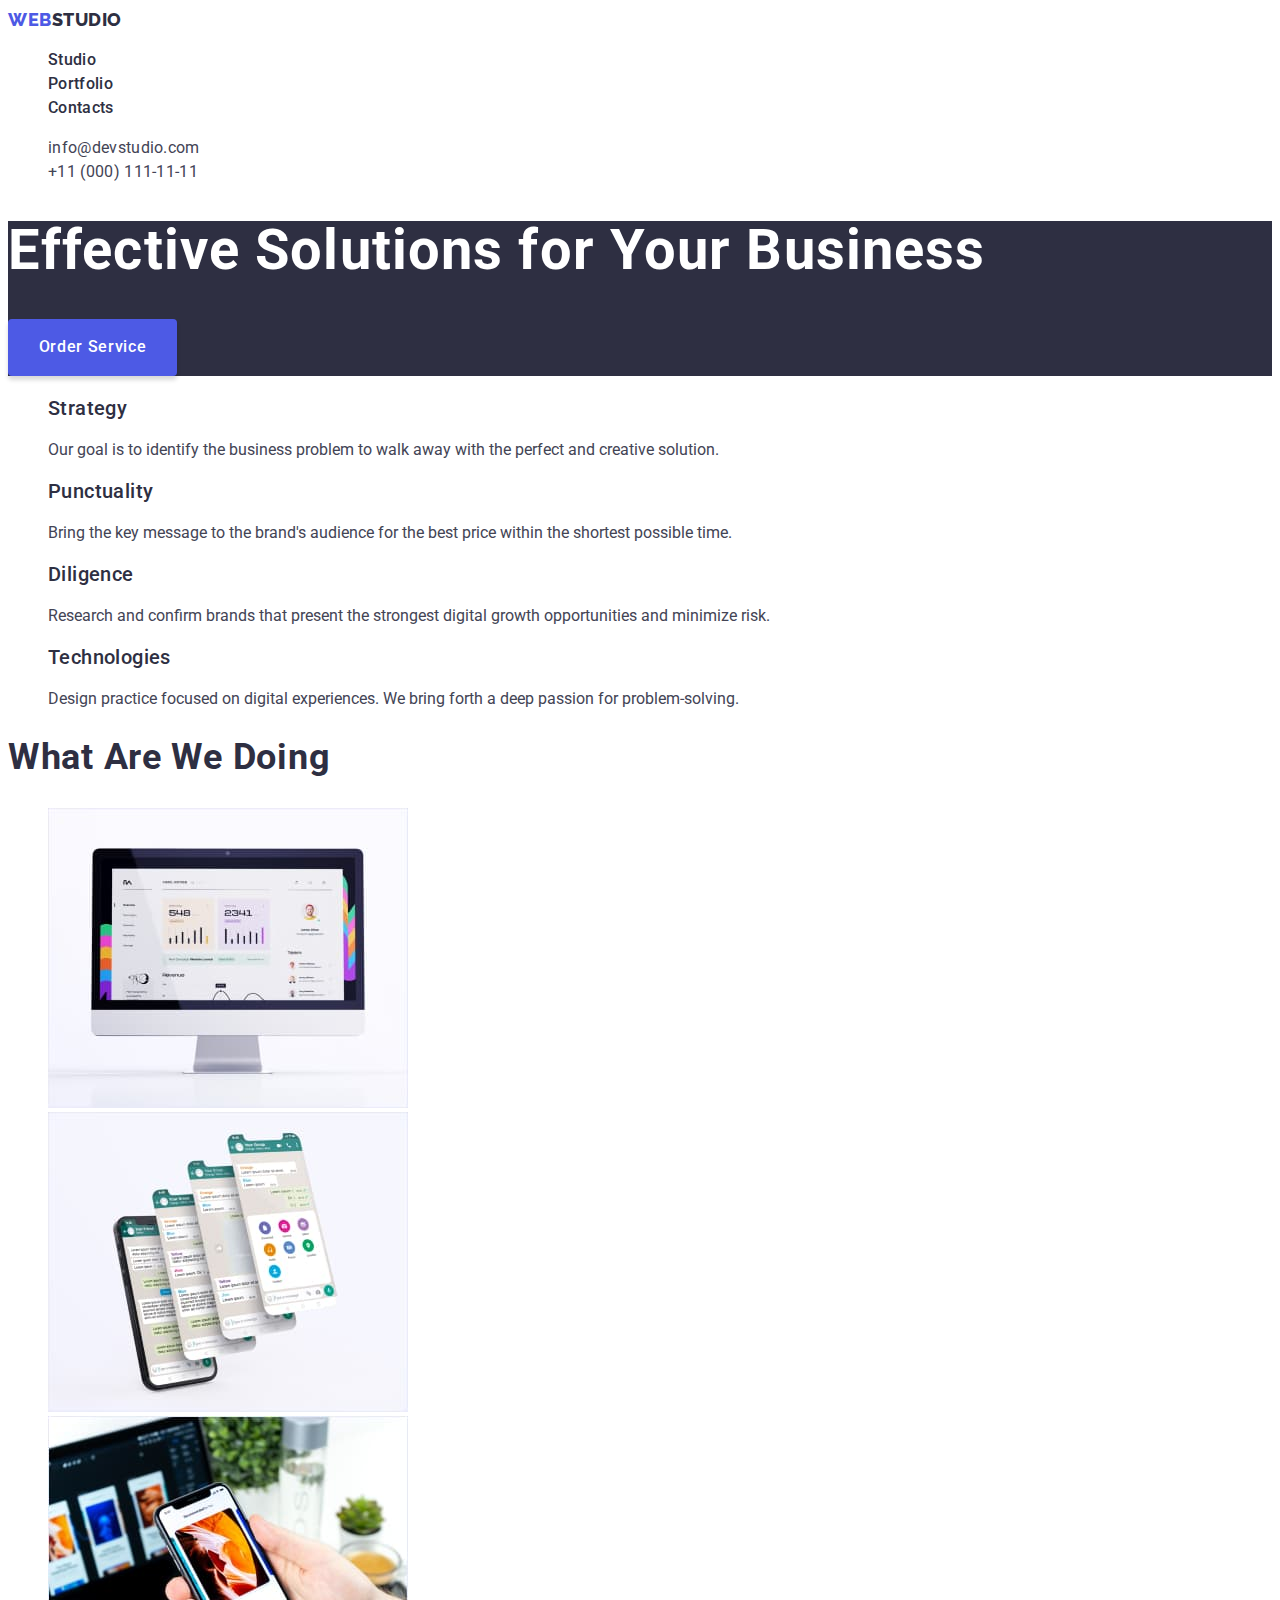
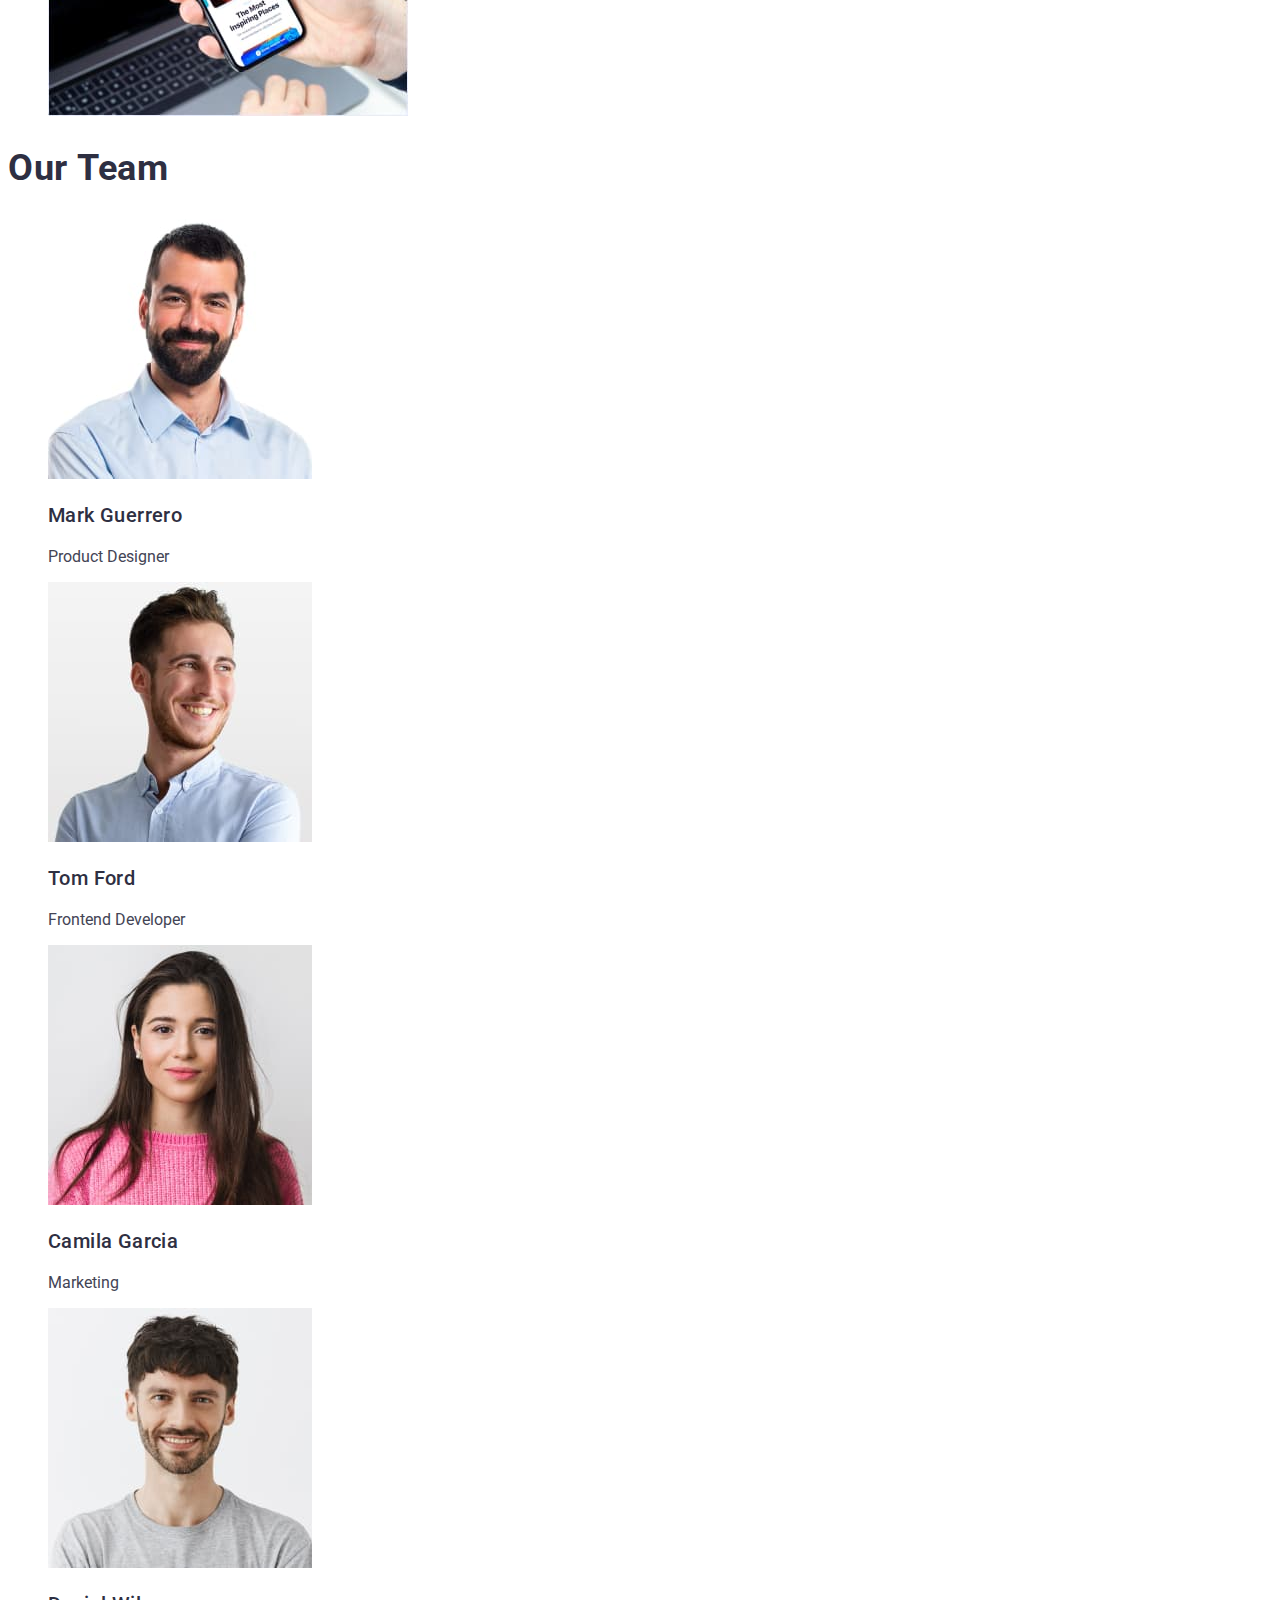
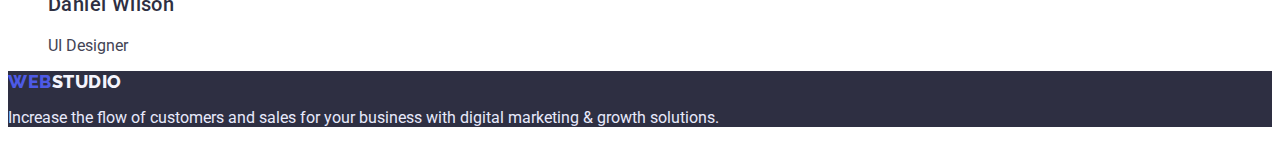
==== index.html @ b86ee1b8 "add files via upload" ====
<!DOCTYPE html>
<html lang="en">
  <head>
    <meta charset="UTF-8" />
    <meta http-equiv="X-UA-Compatible" content="IE=edge" />
    <meta name="viewport" content="width=device-width, initial-scale=1.0" />
    <title>Студія</title>
    <link rel="preconnect" href="https://fonts.googleapis.com" />
    <link rel="preconnect" href="https://fonts.gstatic.com" crossorigin />
    <link
      href="https://fonts.googleapis.com/css2?family=Raleway:wght@700;800&family=Roboto:wght@400;500;700;900&display=swap"
      rel="stylesheet"
    />
    <link rel="stylesheet" href="./css/styles.css" />
  </head>
  <body>
    <header class="header">
      <nav class="header-nav">
        <a href="./index.html" class="header-logo logo link">
          <span class="accent">Web</span>Studio</a
        >
        <ul class="header-list list">
          <li class="header-item">
            <a href="./index.html" class="header-link link">Studio</a>
          </li>
          <li class="header-item">
            <a href="./portfolio.html" class="header-link link">Portfolio</a>
          </li>
          <li class="header-item">
            <a href="" class="header-link link">Contacts</a>
          </li>
        </ul>
      </nav>
      <address class="address">
        <ul class="address-contact list">
          <li class="address-item">
            <a href="mailto:info@devstudio.com" class="address-link link"
              >info@devstudio.com</a
            >
          </li>
          <li class="address-item">
            <a href="tel:+110001111111" class="address-link link"
              >+11 (000) 111-11-11</a
            >
          </li>
        </ul>
      </address>
    </header>
    <main>
      <!-- ----- HERO --- -->
      <section class="hero">
        <h1 class="hero-header">Effective Solutions for Your Business</h1>
        <button type="button" class="mdl-button button">Order Service</button>
      </section>
      <!-------OUR VALUES --- -->
      <section class="values">
        <h2 visually-hidden hidden>Our values</h2>
        <ul class="values-list list">
          <li class="value-items">
            <h3 class="value-item item">Strategy</h3>
            <p class="values-descr subtitle">
              Our goal is to identify the business problem to walk away with the
              perfect and creative solution.
            </p>
          </li>
          <li class="values-items">
            <h3 class="value-item item">Punctuality</h3>
            <p class="values-descr subtitle">
              Bring the key message to the brand's audience for the best price
              within the shortest possible time.
            </p>
          </li>
          <li class="values-items">
            <h3 class="value-item item">Diligence</h3>
            <p class="values-descr subtitle">
              Research and confirm brands that present the strongest digital
              growth opportunities and minimize risk.
            </p>
          </li>
          <li class="values-items">
            <h3 class="value-item item">Technologies</h3>
            <p class="values-descr subtitle">
              Design practice focused on digital experiences. We bring forth a
              deep passion for problem-solving.
            </p>
          </li>
        </ul>
      </section>
      <!-- ----OCCUPATION  --- -->
      <section class="occupation">
        <h2 class="occupation-header">What are we doing</h2>
        <ul class="occupation-list list">
          <li class="occupation-item">
            <img
              src="./images/galery-1.jpg"
              alt="computer"
              width="360"
              height="300"
            />
          </li>
          <li class="occupation-item">
            <img
              src="./images/galery-2.jpg"
              alt="phone app"
              width="360"
              height="300"
            />
          </li>
          <li class="occupation-item">
            <img
              src="./images/galery-3.jpg"
              alt="phone and computer"
              width="360"
              height="300"
            />
          </li>
        </ul>
      </section>
      <!-- -----OUR TEAM ----->
      <section class="team">
        <h2 class="team-header">Our Team</h2>
        <ul class="team-list list">
          <li class="team-member">
            <img
              src="./images/team-member-1.jpg"
              alt="A team member Mark Guerrero is smiling"
              width="264"
              height="260"
            />
            <h3 class="team-member-header item">Mark Guerrero</h3>
            <p class="team-member-occupation subtitle">Product Designer</p>
          </li>
          <li class="team-member">
            <img
              src="./images/team-member-2.jpg"
              alt="A team member Tom Ford is smiling"
              width="264"
              height="260"
            />
            <h3 class="team-member-header item">Tom Ford</h3>
            <p class="team-member-occupation subtitle">Frontend Developer</p>
          </li>
          <li class="team-member">
            <img
              src="./images/team-member-3.jpg"
              alt="A team member Camila Garcia is smiling"
              width="264"
              height="260"
            />
            <h3 class="team-member-header item">Camila Garcia</h3>
            <p class="team-member-occupation subtitle">Marketing</p>
          </li>
          <li class="team-member">
            <img
              src="./images/team-member-4.jpg"
              alt="A team member Daniel Wilson is smiling"
              width="264"
              height="260"
            />
            <h3 class="team-member-header item">Daniel Wilson</h3>
            <p class="team-member-occupation subtitle">UI Designer</p>
          </li>
        </ul>
      </section>
    </main>
    <!------FOOTER ------>
    <footer class="footer">
      <a href="./index.html" class="footer-logo logo link"
        ><span class="accent">Web</span>Studio</a
      >
      <p class="footer-descr subtitle">
        Increase the flow of customers and sales for your business with digital
        marketing & growth solutions.
      </p>
    </footer>
  </body>
</html>
---- css/styles.css ----
:root {
    --primary-text-color: #4D5AE5;
    --secondary-text-color: #2E2F42;
    --tertiary-text-color: #434455;
    --button-bgd-color: #F4F4FD;
    --active-bgd-color: #404BBF;
    --button-border-color: #E7E9FC;
}

body {
    font-family: 'Roboto', sans-serif;
    color: var(--secondary-text-color);
    background-color: #fff;
}

.subtitle {
    font-weight: 400;
    font-size: 16px;
    line-height: 1.5
    letter-spacing: 0.02em;
}

.item {
    font-weight: 500;
    font-size: 20px;
    line-height: 1.2;
    letter-spacing: 0.02em;
    color: var(--secondary-text-color);
}

.button {
    font-family: inherit;
    font-weight: 500;
    font-size: 16px;
    line-height: 1.5;
    letter-spacing: 0.04em;
    border-radius: 4px;
    cursor: pointer;
    border: 1px solid var(--button-border-color);
}

.logo {
    font-family: 'Raleway', sans-serif;
    font-weight: 800;
    font-size: 18px;
    letter-spacing: 0.03em;
    text-transform: uppercase;
}

.visually-hidden {
    position: absolute;
    width: 1px;
    height: 1px;
    margin: -1px;
    border: 0;
    padding: 0;
    white-space: nowrap;
    clip-path: inset(100%);
    clip: rect(0 0 0 0);
    overflow: hidden;
}
/* ======= HEADER ============ */
.header {
}
.header-nav {
}

.header-logo {
    line-height: 1.33;
    color: var(--secondary-text-color);
}

.accent {
    color: var(--primary-text-color);
}

.link {
    text-decoration: none;
}

.header-nav-list {
}

.list {
    list-style: none;
}

.header-item {
}

.header-link {
    font-weight: 500;
    font-size: 16px;
    line-height: 1.5;
    letter-spacing: 0.02em;
    text-transform: capitalize;
    color: var(--secondary-text-color);
    cursor: pointer;
}

.header-link:hover,
.header-link:focus {
    color: var(--primary-text-color);  
}
.address {
}
.address-contact {
}
.address-item {
}

.address-link {
    font-style: normal;
    font-weight: 400;
    font-size: 16px;
    line-height: 1.5;
    letter-spacing: 0.02em;
    color: var(--tertiary-text-color);
}

.address-link:hover,
.address-link:focus {
    color: var(--primary-text-color);
}

/* ========= HERO ========*/
.hero {
    background-color: var(--secondary-text-color);
}

.hero-header {
    font-weight: 700;
    font-size: 56px;
    line-height: 1.07;
    letter-spacing: 0.02em;
    color: #fff;
}

.mdl-button {
    color: #fff;
    background-color: var(--primary-text-color);
    box-shadow: 0px 4px 4px rgba(0, 0, 0, 0.15);
    border: 1px  var(--button-border-color);
    width: 169px;
    height: 57px;
    left: 636px;
    top: 427px; 
}

.mdl-button:hover,
.mdl-button:focus {
    color: var(--primary-text-color);
    background-color: var(--button-bgd-color);
}

/* ======== VALUES ========== */
.values {
}
.values-list {  
}
.value-items {
}
.value-item {
}

.values-descr {  
    color: var(--tertiary-text-color);
}

/* =======OCCUPATION ====== */
.occupation {
}

.occupation-header,
.team-header {
    font-size: 36px;
    line-height: 1.11;
    letter-spacing: 0.02em;
    text-transform: capitalize;
    color: var(--secondary-text-color);
}

.occupation-list {
}

.occupation-item {
    cursor: pointer;
}

/* =========== OUR TEAM =========== */
.team {
}

.team-list {
}

.team-member {
    cursor: pointer;
}
.team-member-header {
}

.team-member-occupation {
    color: #434455;
}

/* -------- FILTERS -------- */

.portfolio {
}
.filter {
}
.filter-item {
}

.filter-button {
    color: var(--primary-text-color);
    background: var(--button-bgd-color);
    background-color: var(--button-bgd-color);
    box-shadow: 0px 4px 4px rgba(0, 0, 0, 0.25);
}

.filter-button:hover,
.filter-button:focus {
    color: #fff;
    background-color: var(--active-bgd-color);
}

.project-items {
}
.project-item {
}

.project-title {
}

.project-subtitle {
    color: var(--tertiary-text-color);
}
    /* ------FOOTER ------*/
.footer {
    background-color: var(--secondary-text-color);
}
.footer-logo {
    line-height: 1.17;
    color: var(--button-bgd-color);
}
.footer-descr {
    color: var(--button-border-color);
}
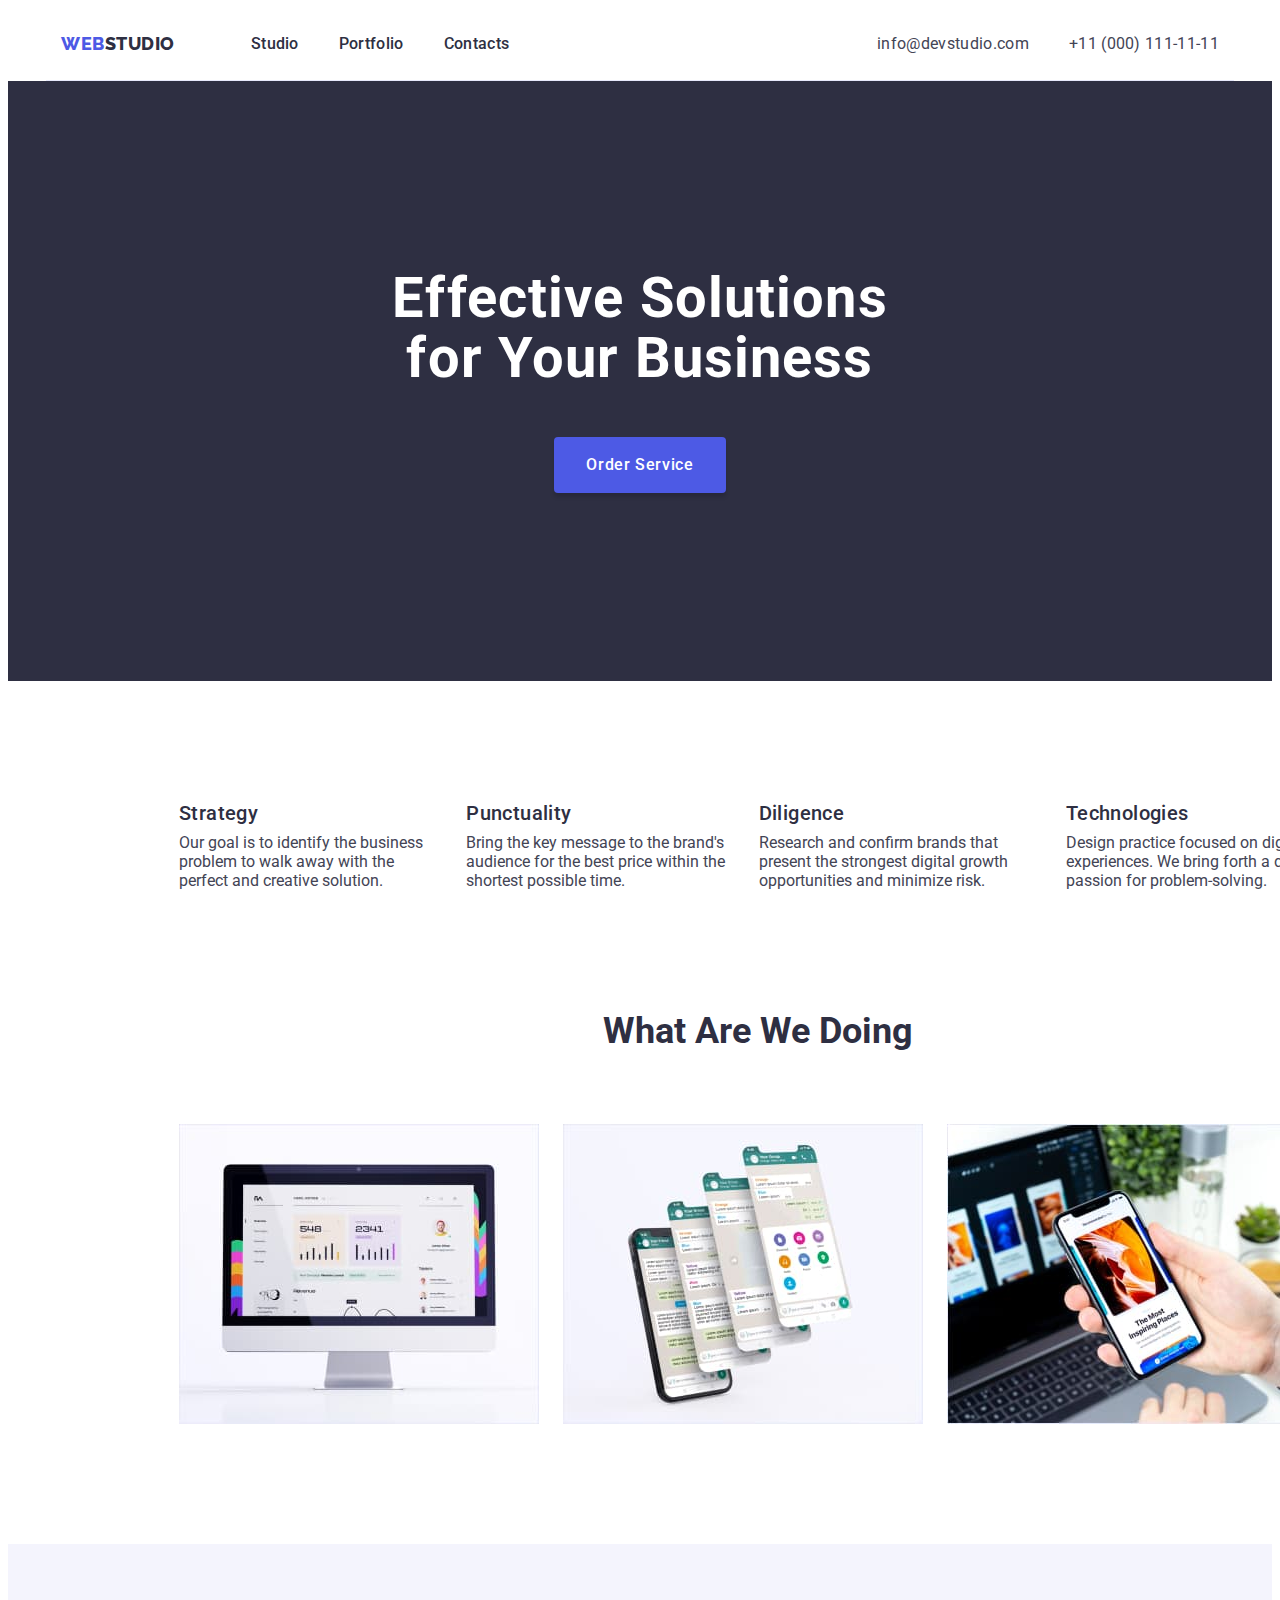
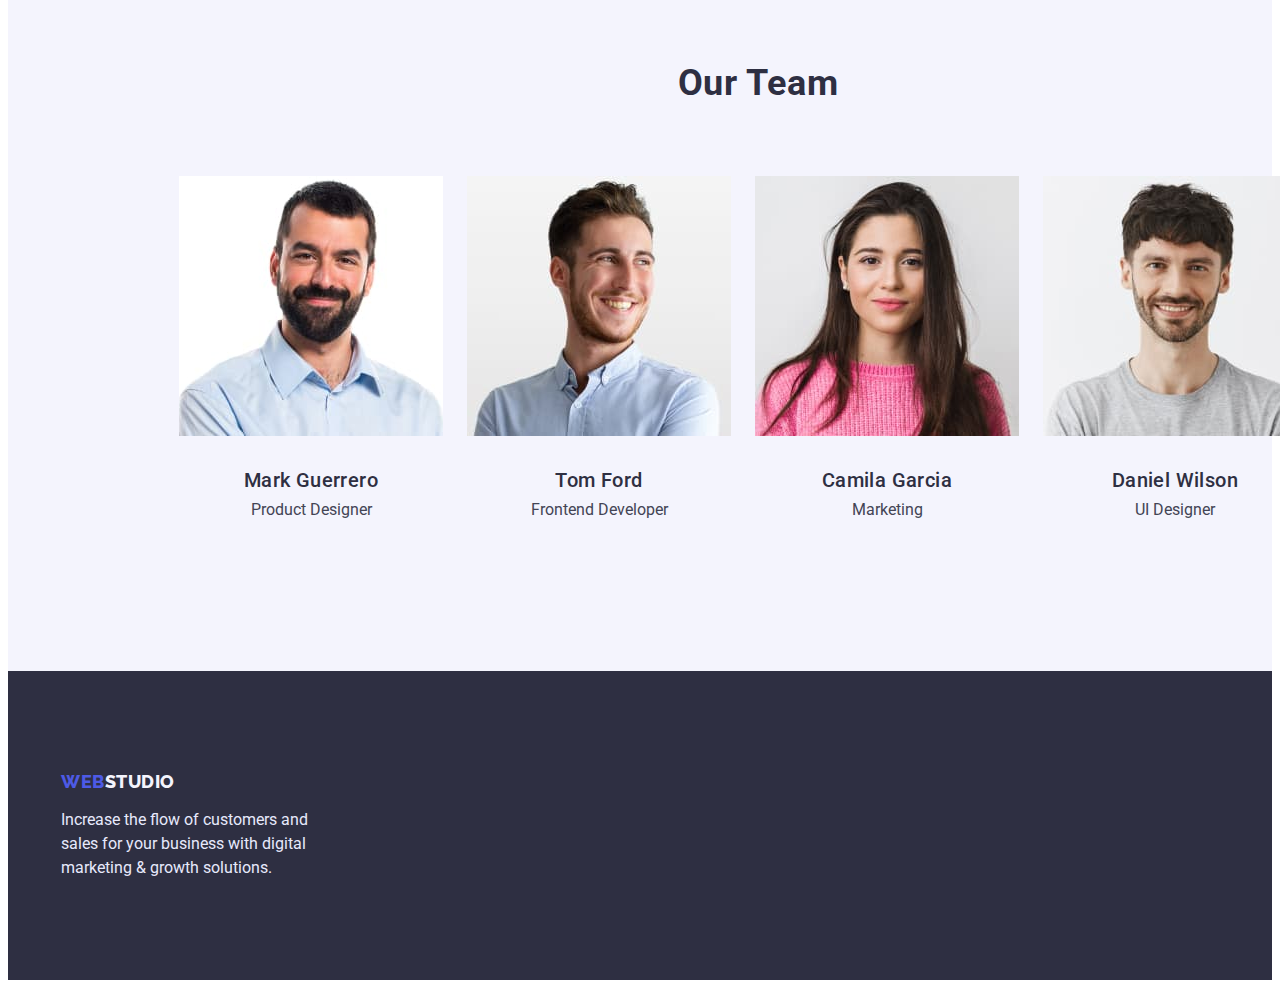
==== commit 09e90290: "Primary version of hw 3" ====
--- a/index.html
+++ b/index.html
@@ -11,167 +11,197 @@
       href="https://fonts.googleapis.com/css2?family=Raleway:wght@700;800&family=Roboto:wght@400;500;700;900&display=swap"
       rel="stylesheet"
     />
+    <link
+      rel="stylesheet"
+      href="https://cdnjs.cloudflare.com/ajax/libs/modern-normalize/1.1.0/modern-normalize.min.css"
+      integrity="sha512-wpPYUAdjBVSE4KJnH1VR1HeZfpl1ub8YT/NKx4PuQ5NmX2tKuGu6U/JRp5y+Y8XG2tV+wKQpNHVUX03MfMFn9Q=="
+      crossorigin="anonymous"
+      referrerpolicy="no-referrer"
+    />
     <link rel="stylesheet" href="./css/styles.css" />
   </head>
   <body>
+    <!-- ----- HEADER --- -->
     <header class="header">
-      <nav class="header-nav">
-        <a href="./index.html" class="header-logo logo link">
-          <span class="accent">Web</span>Studio</a
-        >
-        <ul class="header-list list">
-          <li class="header-item">
-            <a href="./index.html" class="header-link link">Studio</a>
-          </li>
-          <li class="header-item">
-            <a href="./portfolio.html" class="header-link link">Portfolio</a>
-          </li>
-          <li class="header-item">
-            <a href="" class="header-link link">Contacts</a>
-          </li>
-        </ul>
-      </nav>
-      <address class="address">
-        <ul class="address-contact list">
-          <li class="address-item">
-            <a href="mailto:info@devstudio.com" class="address-link link"
-              >info@devstudio.com</a
-            >
-          </li>
-          <li class="address-item">
-            <a href="tel:+110001111111" class="address-link link"
-              >+11 (000) 111-11-11</a
-            >
-          </li>
-        </ul>
-      </address>
+      <div class="container header-container section">
+        <nav class="header-nav">
+          <a href="./index.html" class="header-logo logo link">
+            <span class="accent">Web</span>Studio</a
+          >
+          <ul class="header-list list">
+            <li class="header-item">
+              <a href="./index.html" class="header-link link">Studio</a>
+            </li>
+            <li class="header-item">
+              <a href="./portfolio.html" class="header-link link">Portfolio</a>
+            </li>
+            <li class="header-item">
+              <a href="" class="header-link link">Contacts</a>
+            </li>
+          </ul>
+        </nav>
+        <address class="address">
+          <ul class="address-contact list">
+            <li class="address-item">
+              <a href="mailto:info@devstudio.com" class="address-link link"
+                >info@devstudio.com</a
+              >
+            </li>
+            <li class="address-item">
+              <a href="tel:+110001111111" class="address-link link"
+                >+11 (000) 111-11-11</a
+              >
+            </li>
+          </ul>
+        </address>
+      </div>
     </header>
     <main>
       <!-- ----- HERO --- -->
       <section class="hero">
-        <h1 class="hero-header">Effective Solutions for Your Business</h1>
-        <button type="button" class="mdl-button button">Order Service</button>
+        <div class="hero-container section">
+          <h1 class="hero-header">Effective Solutions for Your Business</h1>
+          <button type="button" class="mdl-button button">Order Service</button>
+        </div>
       </section>
       <!-------OUR VALUES --- -->
       <section class="values">
-        <h2 visually-hidden hidden>Our values</h2>
-        <ul class="values-list list">
-          <li class="value-items">
-            <h3 class="value-item item">Strategy</h3>
-            <p class="values-descr subtitle">
-              Our goal is to identify the business problem to walk away with the
-              perfect and creative solution.
-            </p>
-          </li>
-          <li class="values-items">
-            <h3 class="value-item item">Punctuality</h3>
-            <p class="values-descr subtitle">
-              Bring the key message to the brand's audience for the best price
-              within the shortest possible time.
-            </p>
-          </li>
-          <li class="values-items">
-            <h3 class="value-item item">Diligence</h3>
-            <p class="values-descr subtitle">
-              Research and confirm brands that present the strongest digital
-              growth opportunities and minimize risk.
-            </p>
-          </li>
-          <li class="values-items">
-            <h3 class="value-item item">Technologies</h3>
-            <p class="values-descr subtitle">
-              Design practice focused on digital experiences. We bring forth a
-              deep passion for problem-solving.
-            </p>
-          </li>
-        </ul>
+        <div class="container section">
+          <h2 visually-hidden hidden>Our values</h2>
+          <ul class="values-list list">
+            <li class="value-items">
+              <h3 class="value-item item">Strategy</h3>
+              <p class="values-descr subtitle">
+                Our goal is to identify the business problem to walk away with
+                the perfect and creative solution.
+              </p>
+            </li>
+            <li class="values-items">
+              <h3 class="value-item item">Punctuality</h3>
+              <p class="values-descr subtitle">
+                Bring the key message to the brand's audience for the best price
+                within the shortest possible time.
+              </p>
+            </li>
+            <li class="values-items">
+              <h3 class="value-item item">Diligence</h3>
+              <p class="values-descr subtitle">
+                Research and confirm brands that present the strongest digital
+                growth opportunities and minimize risk.
+              </p>
+            </li>
+            <li class="values-items">
+              <h3 class="value-item item">Technologies</h3>
+              <p class="values-descr subtitle">
+                Design practice focused on digital experiences. We bring forth a
+                deep passion for problem-solving.
+              </p>
+            </li>
+          </ul>
+        </div>
       </section>
       <!-- ----OCCUPATION  --- -->
       <section class="occupation">
-        <h2 class="occupation-header">What are we doing</h2>
-        <ul class="occupation-list list">
-          <li class="occupation-item">
-            <img
-              src="./images/galery-1.jpg"
-              alt="computer"
-              width="360"
-              height="300"
-            />
-          </li>
-          <li class="occupation-item">
-            <img
-              src="./images/galery-2.jpg"
-              alt="phone app"
-              width="360"
-              height="300"
-            />
-          </li>
-          <li class="occupation-item">
-            <img
-              src="./images/galery-3.jpg"
-              alt="phone and computer"
-              width="360"
-              height="300"
-            />
-          </li>
-        </ul>
+        <div class="container section">
+          <h2 class="occupation-header section-header">What are we doing</h2>
+          <ul class="occupation-list list">
+            <li class="occupation-item">
+              <img
+                src="./images/galery-1.jpg"
+                alt="computer"
+                width="360"
+                height="300"
+              />
+            </li>
+            <li class="occupation-item">
+              <img
+                src="./images/galery-2.jpg"
+                alt="phone app"
+                width="360"
+                height="300"
+              />
+            </li>
+            <li class="occupation-item">
+              <img
+                src="./images/galery-3.jpg"
+                alt="phone and computer"
+                width="360"
+                height="300"
+              />
+            </li>
+          </ul>
+        </div>
       </section>
       <!-- -----OUR TEAM ----->
       <section class="team">
-        <h2 class="team-header">Our Team</h2>
-        <ul class="team-list list">
-          <li class="team-member">
-            <img
-              src="./images/team-member-1.jpg"
-              alt="A team member Mark Guerrero is smiling"
-              width="264"
-              height="260"
-            />
-            <h3 class="team-member-header item">Mark Guerrero</h3>
-            <p class="team-member-occupation subtitle">Product Designer</p>
-          </li>
-          <li class="team-member">
-            <img
-              src="./images/team-member-2.jpg"
-              alt="A team member Tom Ford is smiling"
-              width="264"
-              height="260"
-            />
-            <h3 class="team-member-header item">Tom Ford</h3>
-            <p class="team-member-occupation subtitle">Frontend Developer</p>
-          </li>
-          <li class="team-member">
-            <img
-              src="./images/team-member-3.jpg"
-              alt="A team member Camila Garcia is smiling"
-              width="264"
-              height="260"
-            />
-            <h3 class="team-member-header item">Camila Garcia</h3>
-            <p class="team-member-occupation subtitle">Marketing</p>
-          </li>
-          <li class="team-member">
-            <img
-              src="./images/team-member-4.jpg"
-              alt="A team member Daniel Wilson is smiling"
-              width="264"
-              height="260"
-            />
-            <h3 class="team-member-header item">Daniel Wilson</h3>
-            <p class="team-member-occupation subtitle">UI Designer</p>
-          </li>
-        </ul>
+        <div class="container section">
+          <h2 class="team-header section-header">Our Team</h2>
+          <ul class="team-list list">
+            <li class="team-member">
+              <img
+                src="./images/team-member-1.jpg"
+                alt="A team member Mark Guerrero is smiling"
+                width="264"
+                height="260"
+              />
+              <div class="team-member-content">
+                <h3 class="team-member-header item">Mark Guerrero</h3>
+                <p class="team-member-occupation subtitle">Product Designer</p>
+              </div>
+            </li>
+            <li class="team-member">
+              <img
+                src="./images/team-member-2.jpg"
+                alt="A team member Tom Ford is smiling"
+                width="264"
+                height="260"
+              />
+              <div class="team-member-content">
+                <h3 class="team-member-header item">Tom Ford</h3>
+                <p class="team-member-occupation subtitle">
+                  Frontend Developer
+                </p>
+              </div>
+            </li>
+            <li class="team-member">
+              <img
+                src="./images/team-member-3.jpg"
+                alt="A team member Camila Garcia is smiling"
+                width="264"
+                height="260"
+              />
+              <div class="team-member-content">
+                <h3 class="team-member-header item">Camila Garcia</h3>
+                <p class="team-member-occupation subtitle">Marketing</p>
+              </div>
+            </li>
+            <li class="team-member">
+              <img
+                src="./images/team-member-4.jpg"
+                alt="A team member Daniel Wilson is smiling"
+                width="264"
+                height="260"
+              />
+              <div class="team-member-content">
+                <h3 class="team-member-header item">Daniel Wilson</h3>
+                <p class="team-member-occupation subtitle">UI Designer</p>
+              </div>
+            </li>
+          </ul>
+        </div>
       </section>
     </main>
     <!------FOOTER ------>
     <footer class="footer">
-      <a href="./index.html" class="footer-logo logo link"
-        ><span class="accent">Web</span>Studio</a
-      >
-      <p class="footer-descr subtitle">
-        Increase the flow of customers and sales for your business with digital
-        marketing & growth solutions.
-      </p>
+      <div class="container section footer-container">
+        <a href="./index.html" class="footer-logo logo link"
+          ><span class="accent">Web</span>Studio</a
+        >
+        <p class="footer-descr subtitle">
+          Increase the flow of customers and sales for your business with
+          digital marketing & growth solutions.
+        </p>
+      </div>
     </footer>
   </body>
 </html>
--- a/css/styles.css
+++ b/css/styles.css
@@ -7,44 +7,70 @@
     --button-border-color: #E7E9FC;
 }
 
+*::before,
+*::after {
+    box-sizing: border-box; 
+}
+
 body {
     font-family: 'Roboto', sans-serif;
     color: var(--secondary-text-color);
     background-color: #fff;
 }
 
-.subtitle {
-    font-weight: 400;
-    font-size: 16px;
-    line-height: 1.5
-    letter-spacing: 0.02em;
-}
-
-.item {
-    font-weight: 500;
-    font-size: 20px;
-    line-height: 1.2;
-    letter-spacing: 0.02em;
-    color: var(--secondary-text-color);
-}
-
-.button {
-    font-family: inherit;
-    font-weight: 500;
-    font-size: 16px;
-    line-height: 1.5;
-    letter-spacing: 0.04em;
-    border-radius: 4px;
+h1,
+h2,
+h3,
+p {
+    margin-top: 0;
+    margin-bottom: 0;
+}
+
+ul {
+    margin-top: 0;
+    margin-bottom: 0;
+    padding-left: 0;
+}
+
+button {
     cursor: pointer;
-    border: 1px solid var(--button-border-color);
-}
-
-.logo {
-    font-family: 'Raleway', sans-serif;
-    font-weight: 800;
-    font-size: 18px;
-    letter-spacing: 0.03em;
-    text-transform: uppercase;
+}
+
+img {
+    display: block;
+    max-width: 100%;
+    height: auto;
+}
+
+section {
+    padding-left: 156px;
+    padding-right: 156px;
+}
+.list {
+    list-style: none;
+}
+
+.link {
+    text-decoration: none;
+}
+
+.section-header {
+    font-size: 36px;
+    line-height: 1.11
+    letter-spacing: 0.02em;
+    text-transform: capitalize;
+    text-align: center;
+    padding-top: 120px;
+    padding-bottom: 72px;
+    color: var(--secondary-text-color);
+}
+
+.container {
+    width: 1158px;
+    padding-left: 15px;
+    padding-right: 15px;
+    margin-left: auto;
+    margin-right: auto;
 }
 
 .visually-hidden {
@@ -59,33 +85,80 @@
     clip: rect(0 0 0 0);
     overflow: hidden;
 }
+
+.subtitle {
+    font-weight: 400;
+    font-size: 16px;
+    line-height: 1.5
+    letter-spacing: 0.02em;
+}
+
+.item {
+    font-weight: 500;
+    font-size: 20px;
+    line-height: 1.2;
+    letter-spacing: 0.02em;
+    color: var(--secondary-text-color);
+}
+
+.button {
+    font-family: inherit;
+    font-weight: 500;
+    font-size: 16px;
+    line-height: 1.5;
+    letter-spacing: 0.04em;
+    border-radius: 4px;
+    cursor: pointer;
+    border: 1px solid var(--button-border-color);
+    background-color: transparent;
+}
+
+.logo {
+    font-family: 'Raleway', sans-serif;
+    font-weight: 800;
+    font-size: 18px;
+    letter-spacing: 0.03em;
+    text-transform: uppercase;
+}
+
 /* ======= HEADER ============ */
+
 .header {
-}
+    background-color: #fff;
+}
+
+.header-container {
+    display: flex;
+    align-items: center; 
+    border-bottom: 1px solid var(--button-border-color);
+}
+
 .header-nav {
+    display: flex;
+    align-items: center;
+}
+
+.header-list {
+    display: flex;
+    align-items: center;
 }
 
 .header-logo {
     line-height: 1.33;
     color: var(--secondary-text-color);
+    margin-right: 76px;
+    padding-top: 24px;
+    padding-bottom: 24px;
 }
 
 .accent {
     color: var(--primary-text-color);
 }
 
-.link {
-    text-decoration: none;
-}
-
-.header-nav-list {
-}
-
-.list {
-    list-style: none;
-}
-
-.header-item {
+.header-item:not(:last-child) {
+    margin-right: 40px;
+    padding-top: 24px;
+    padding-bottom: 24px;
 }
 
 .header-link {
@@ -103,9 +176,16 @@
     color: var(--primary-text-color);  
 }
 .address {
-}
+    padding-top: 24px;
+    padding-bottom: 24px;
+    margin-left: auto;
+}
+
 .address-contact {
-}
+    display: flex;
+    align-items: center;
+}
+
 .address-item {
 }
 
@@ -116,6 +196,7 @@
     line-height: 1.5;
     letter-spacing: 0.02em;
     color: var(--tertiary-text-color);
+    margin-left: 40px;
 }
 
 .address-link:hover,
@@ -124,11 +205,24 @@
 }
 
 /* ========= HERO ========*/
-.hero {
-    background-color: var(--secondary-text-color);
+ .hero { 
+    display: flex;
+    text-align: center;
+    padding-top: 188px;
+    padding-bottom: 188px;
+    background-color: var(--secondary-text-color); 
+}
+
+.hero-container {
+    max-width: 1440px;
+    margin-left: auto;
+    margin-right: auto;
 }
 
 .hero-header {
+    text-align:center;
+    max-width: 500px; 
+    margin-bottom: 48px;
     font-weight: 700;
     font-size: 56px;
     line-height: 1.07;
@@ -137,14 +231,12 @@
 }
 
 .mdl-button {
+    min-width: 169px;
+    padding: 16px 32px;
     color: #fff;
     background-color: var(--primary-text-color);
     box-shadow: 0px 4px 4px rgba(0, 0, 0, 0.15);
     border: 1px  var(--button-border-color);
-    width: 169px;
-    height: 57px;
-    left: 636px;
-    top: 427px; 
 }
 
 .mdl-button:hover,
@@ -154,13 +246,23 @@
 }
 
 /* ======== VALUES ========== */
+
 .values {
-}
-.values-list {  
-}
+    padding-top: 120px;
+    background-color: #fff;
+}
+
+.values-list {
+    display: flex; 
+    align-items: center;
+    gap: 24px;
+}
+
 .value-items {
 }
+
 .value-item {
+    margin-bottom: 8px;
 }
 
 .values-descr {  
@@ -169,55 +271,93 @@
 
 /* =======OCCUPATION ====== */
 .occupation {
-}
-
-.occupation-header,
+    background-color: #fff;
+}
+
+.occupation-header {
+}
+
+.occupation-list {
+    display: flex;
+    flex-wrap: wrap;
+    gap: 24px;
+    flex-basis: calc((100% - 48) / 3);
+    padding-bottom: 120px;
+}
+
+.occupation-item {
+    cursor: pointer;
+}
+
+/* =========== OUR TEAM =========== */
+
+.team {
+    padding-bottom: 120px;
+    background-color: var(--button-bgd-color);
+}
+
 .team-header {
     font-size: 36px;
     line-height: 1.11;
     letter-spacing: 0.02em;
     text-transform: capitalize;
-    color: var(--secondary-text-color);
-}
-
-.occupation-list {
-}
-
-.occupation-item {
-    cursor: pointer;
-}
-
-/* =========== OUR TEAM =========== */
-.team {
+    text-align: center;
+    padding-top: 120px;
+    padding-bottom: 72px;
+    color: var(--secondary-text-color);
 }
 
 .team-list {
+    display: flex;
+    flex-wrap: wrap;
+    gap: 24px;
+    flex-basis: calc((100% - 3 * 24) / 4);
 }
 
 .team-member {
     cursor: pointer;
 }
+
+.team-member-content {
+    text-align: center;
+    padding-top: 32px;
+    padding-bottom: 32px;
+    padding-right: 16px;
+    padding-left: 16px;
+}
+
 .team-member-header {
+    margin-bottom: 8px;
 }
 
 .team-member-occupation {
     color: #434455;
 }
 
+/* ------- 2nd PAGE -------- */
 /* -------- FILTERS -------- */
 
 .portfolio {
-}
+    background-color: #fff;
+}
+
 .filter {
-}
+    display: flex;
+    flex-wrap: wrap;
+    justify-content: center;
+    column-gap: 24px;
+    padding-top: 96px;
+    padding-bottom: 72px;
+}
+
 .filter-item {
 }
 
 .filter-button {
+    padding: 12px 24px;
     color: var(--primary-text-color);
     background: var(--button-bgd-color);
     background-color: var(--button-bgd-color);
-    box-shadow: 0px 4px 4px rgba(0, 0, 0, 0.25);
 }
 
 .filter-button:hover,
@@ -227,24 +367,52 @@
 }
 
 .project-items {
-}
+    display: flex;
+    flex-wrap: wrap;
+    column-gap: 24px;
+    row-gap: 48px;
+    padding-bottom: 120px;
+    flex-basis: calc((100%-2*24) / 3);
+}
+
 .project-item {
 }
 
+.project-content {
+    padding-top: 32px;
+    padding-bottom: 32px;
+}
+
 .project-title {
+    margin-bottom: 8px;
 }
 
 .project-subtitle {
     color: var(--tertiary-text-color);
 }
+
     /* ------FOOTER ------*/
+
 .footer {
+    padding-top: 100px;
+    padding-bottom: 100px;
     background-color: var(--secondary-text-color);
+}
+
+.footer-container {
+    display: flex;
+    flex-wrap: wrap;
+    flex-direction: column;
+    
 }
 .footer-logo {
     line-height: 1.17;
     color: var(--button-bgd-color);
+    margin-bottom: 16px;
+
 }
 .footer-descr {
+    line-height: 1.5;
+    max-width: 264px;
     color: var(--button-border-color);
 }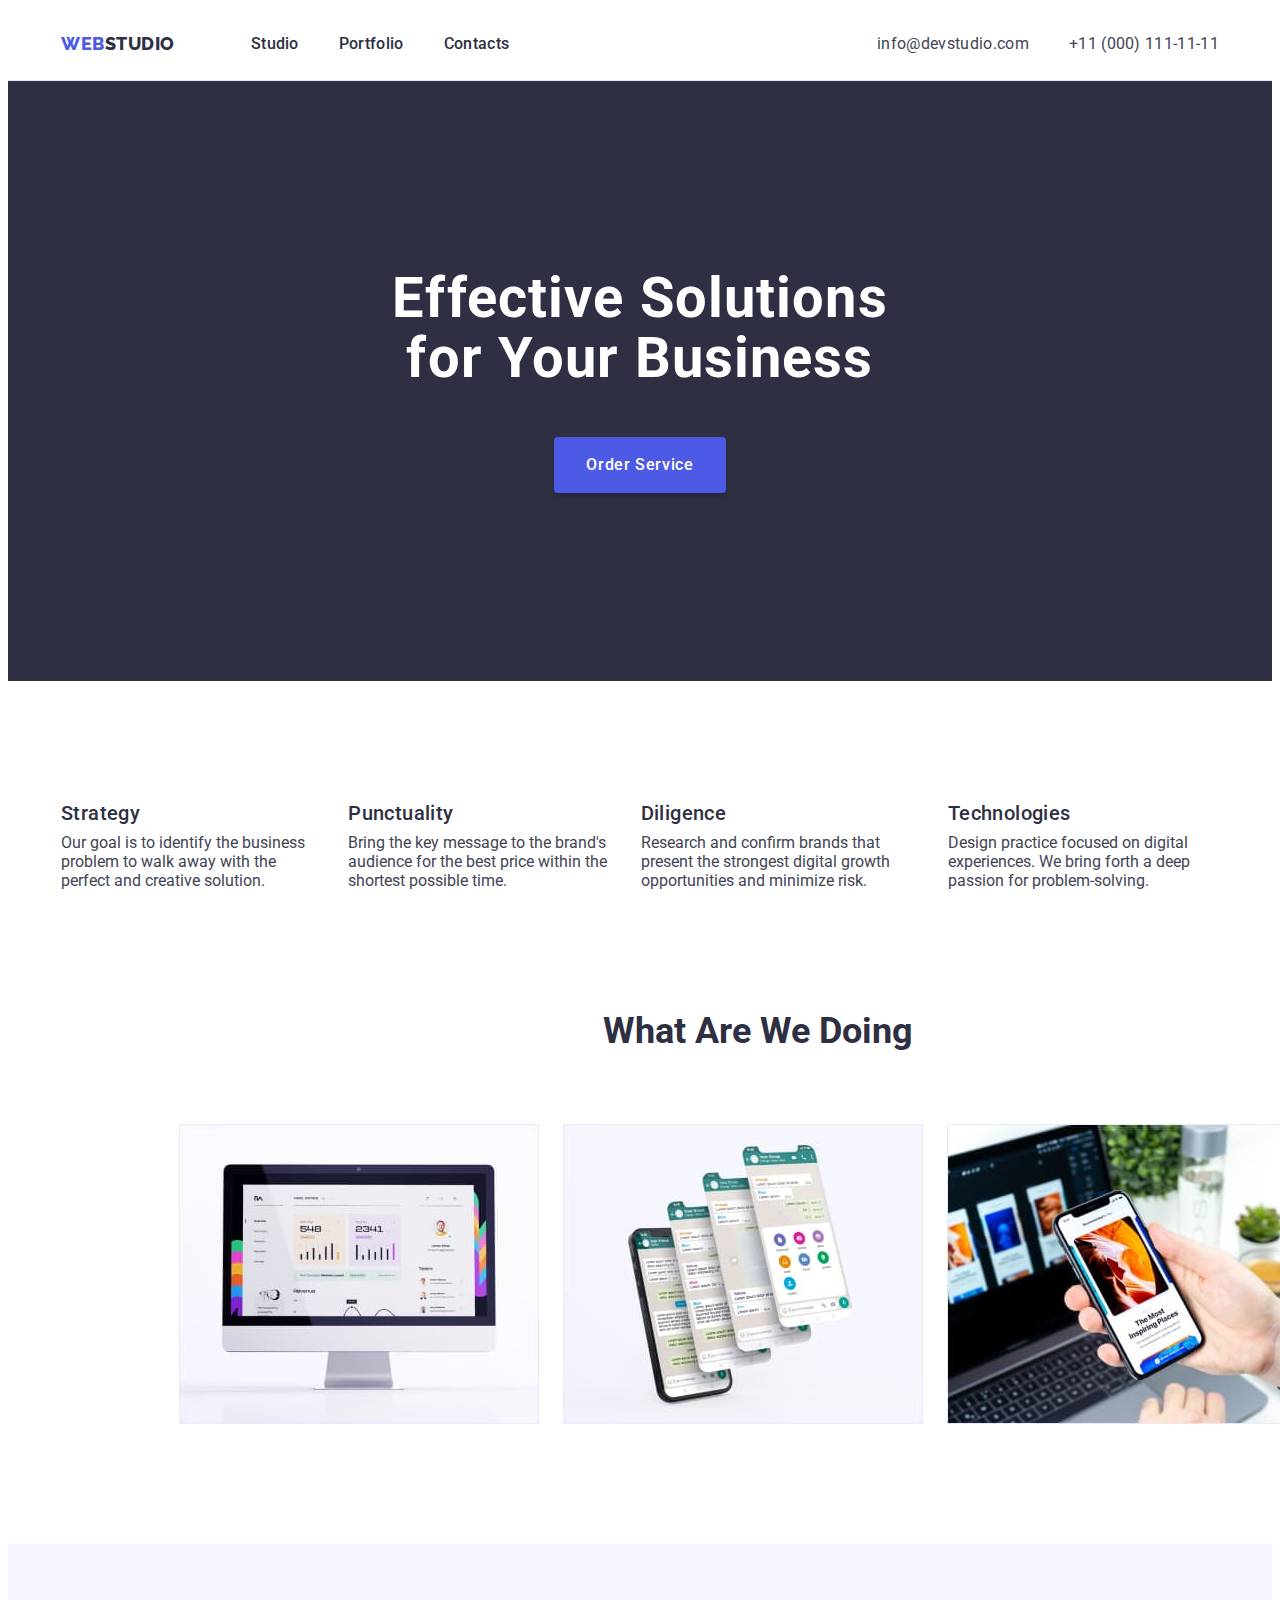
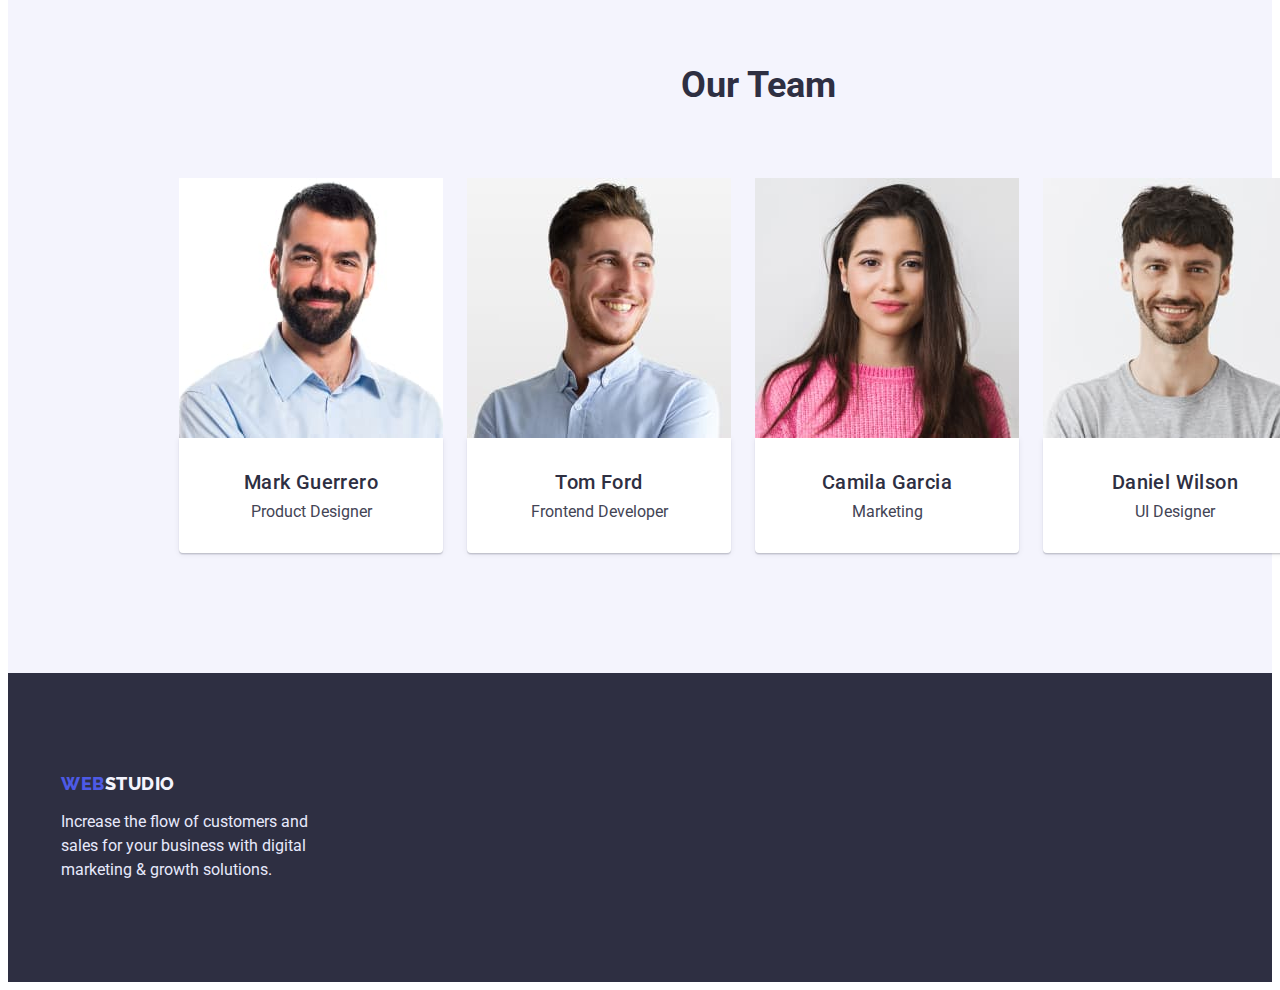
==== commit 00538f96: "hw3 primary corrections" ====
--- a/index.html
+++ b/index.html
@@ -23,7 +23,7 @@
   <body>
     <!-- ----- HEADER --- -->
     <header class="header">
-      <div class="container header-container section">
+      <div class="container header-container">
         <nav class="header-nav">
           <a href="./index.html" class="header-logo logo link">
             <span class="accent">Web</span>Studio</a
@@ -59,14 +59,14 @@
     <main>
       <!-- ----- HERO --- -->
       <section class="hero">
-        <div class="hero-container section">
+        <div class="hero-container container">
           <h1 class="hero-header">Effective Solutions for Your Business</h1>
           <button type="button" class="mdl-button button">Order Service</button>
         </div>
       </section>
       <!-------OUR VALUES --- -->
       <section class="values">
-        <div class="container section">
+        <div class="container">
           <h2 visually-hidden hidden>Our values</h2>
           <ul class="values-list list">
             <li class="value-items">
@@ -101,8 +101,8 @@
         </div>
       </section>
       <!-- ----OCCUPATION  --- -->
-      <section class="occupation">
-        <div class="container section">
+      <section class="occupation section">
+        <div class="container">
           <h2 class="occupation-header section-header">What are we doing</h2>
           <ul class="occupation-list list">
             <li class="occupation-item">
@@ -133,8 +133,8 @@
         </div>
       </section>
       <!-- -----OUR TEAM ----->
-      <section class="team">
-        <div class="container section">
+      <section class="team section">
+        <div class="container">
           <h2 class="team-header section-header">Our Team</h2>
           <ul class="team-list list">
             <li class="team-member">
@@ -193,7 +193,7 @@
     </main>
     <!------FOOTER ------>
     <footer class="footer">
-      <div class="container section footer-container">
+      <div class="container footer-container">
         <a href="./index.html" class="footer-logo logo link"
           ><span class="accent">Web</span>Studio</a
         >
--- a/css/styles.css
+++ b/css/styles.css
@@ -5,6 +5,7 @@
     --button-bgd-color: #F4F4FD;
     --active-bgd-color: #404BBF;
     --button-border-color: #E7E9FC;
+    --typical-background-color: #fff;
 }
 
 *::before,
@@ -15,7 +16,7 @@
 body {
     font-family: 'Roboto', sans-serif;
     color: var(--secondary-text-color);
-    background-color: #fff;
+    background-color: var(--typical-background-color);
 }
 
 h1,
@@ -42,10 +43,11 @@
     height: auto;
 }
 
-section {
+.section {
     padding-left: 156px;
     padding-right: 156px;
 }
+
 .list {
     list-style: none;
 }
@@ -60,8 +62,7 @@
     letter-spacing: 0.02em;
     text-transform: capitalize;
     text-align: center;
-    padding-top: 120px;
-    padding-bottom: 72px;
+    margin-bottom: 72px;
     color: var(--secondary-text-color);
 }
 
@@ -71,6 +72,12 @@
     padding-right: 15px;
     margin-left: auto;
     margin-right: auto;
+    /* outline: 1px solid tomato;  */
+}
+
+.section {
+    padding-top: 120px;
+    padding-bottom: 120px;
 }
 
 .visually-hidden {
@@ -124,13 +131,13 @@
 /* ======= HEADER ============ */
 
 .header {
-    background-color: #fff;
+    border-bottom: 1px solid var(--button-border-color);
+    background-color: var(--typical-background-color);
 }
 
 .header-container {
     display: flex;
     align-items: center; 
-    border-bottom: 1px solid var(--button-border-color);
 }
 
 .header-nav {
@@ -157,8 +164,7 @@
 
 .header-item:not(:last-child) {
     margin-right: 40px;
-    padding-top: 24px;
-    padding-bottom: 24px;
+    
 }
 
 .header-link {
@@ -166,6 +172,8 @@
     font-size: 16px;
     line-height: 1.5;
     letter-spacing: 0.02em;
+    padding-top: 24px;
+    padding-bottom: 24px;
     text-transform: capitalize;
     color: var(--secondary-text-color);
     cursor: pointer;
@@ -195,6 +203,8 @@
     font-size: 16px;
     line-height: 1.5;
     letter-spacing: 0.02em;
+    padding-top: 24px;
+    padding-bottom: 24px;
     color: var(--tertiary-text-color);
     margin-left: 40px;
 }
@@ -221,8 +231,8 @@
 
 .hero-header {
     text-align:center;
-    max-width: 500px; 
-    margin-bottom: 48px;
+    max-width: 507px; 
+    margin: 0 auto 48px;
     font-weight: 700;
     font-size: 56px;
     line-height: 1.07;
@@ -249,7 +259,7 @@
 
 .values {
     padding-top: 120px;
-    background-color: #fff;
+    background-color: var(--typical-background-color);
 }
 
 .values-list {
@@ -271,7 +281,7 @@
 
 /* =======OCCUPATION ====== */
 .occupation {
-    background-color: #fff;
+    background-color: var(--typical-background-color);
 }
 
 .occupation-header {
@@ -282,7 +292,6 @@
     flex-wrap: wrap;
     gap: 24px;
     flex-basis: calc((100% - 48) / 3);
-    padding-bottom: 120px;
 }
 
 .occupation-item {
@@ -292,19 +301,10 @@
 /* =========== OUR TEAM =========== */
 
 .team {
-    padding-bottom: 120px;
     background-color: var(--button-bgd-color);
 }
 
 .team-header {
-    font-size: 36px;
-    line-height: 1.11;
-    letter-spacing: 0.02em;
-    text-transform: capitalize;
-    text-align: center;
-    padding-top: 120px;
-    padding-bottom: 72px;
-    color: var(--secondary-text-color);
 }
 
 .team-list {
@@ -324,6 +324,9 @@
     padding-bottom: 32px;
     padding-right: 16px;
     padding-left: 16px;
+    box-shadow: 0px 1px 6px rgba(46, 47, 66, 0.08), 0px 1px 1px rgba(46, 47, 66, 0.16), 0px 2px 1px rgba(46, 47, 66, 0.08);
+    border-radius: 0px 0px 4px 4px;
+    background-color: var(--typical-background-color);
 }
 
 .team-member-header {
@@ -338,7 +341,9 @@
 /* -------- FILTERS -------- */
 
 .portfolio {
-    background-color: #fff;
+    padding-top: 96px;
+    padding-bottom: 120px;
+    background-color: var(--typical-background-color);
 }
 
 .filter {
@@ -346,8 +351,7 @@
     flex-wrap: wrap;
     justify-content: center;
     column-gap: 24px;
-    padding-top: 96px;
-    padding-bottom: 72px;
+    margin-bottom: 72px;
 }
 
 .filter-item {
@@ -371,7 +375,6 @@
     flex-wrap: wrap;
     column-gap: 24px;
     row-gap: 48px;
-    padding-bottom: 120px;
     flex-basis: calc((100%-2*24) / 3);
 }
 
@@ -379,8 +382,10 @@
 }
 
 .project-content {
-    padding-top: 32px;
-    padding-bottom: 32px;
+    padding: 32px 16px;
+    background-color: var(--typical-background-color);
+    border: 1px solid #E7E9FC;
+    border-top: none;
 }
 
 .project-title {
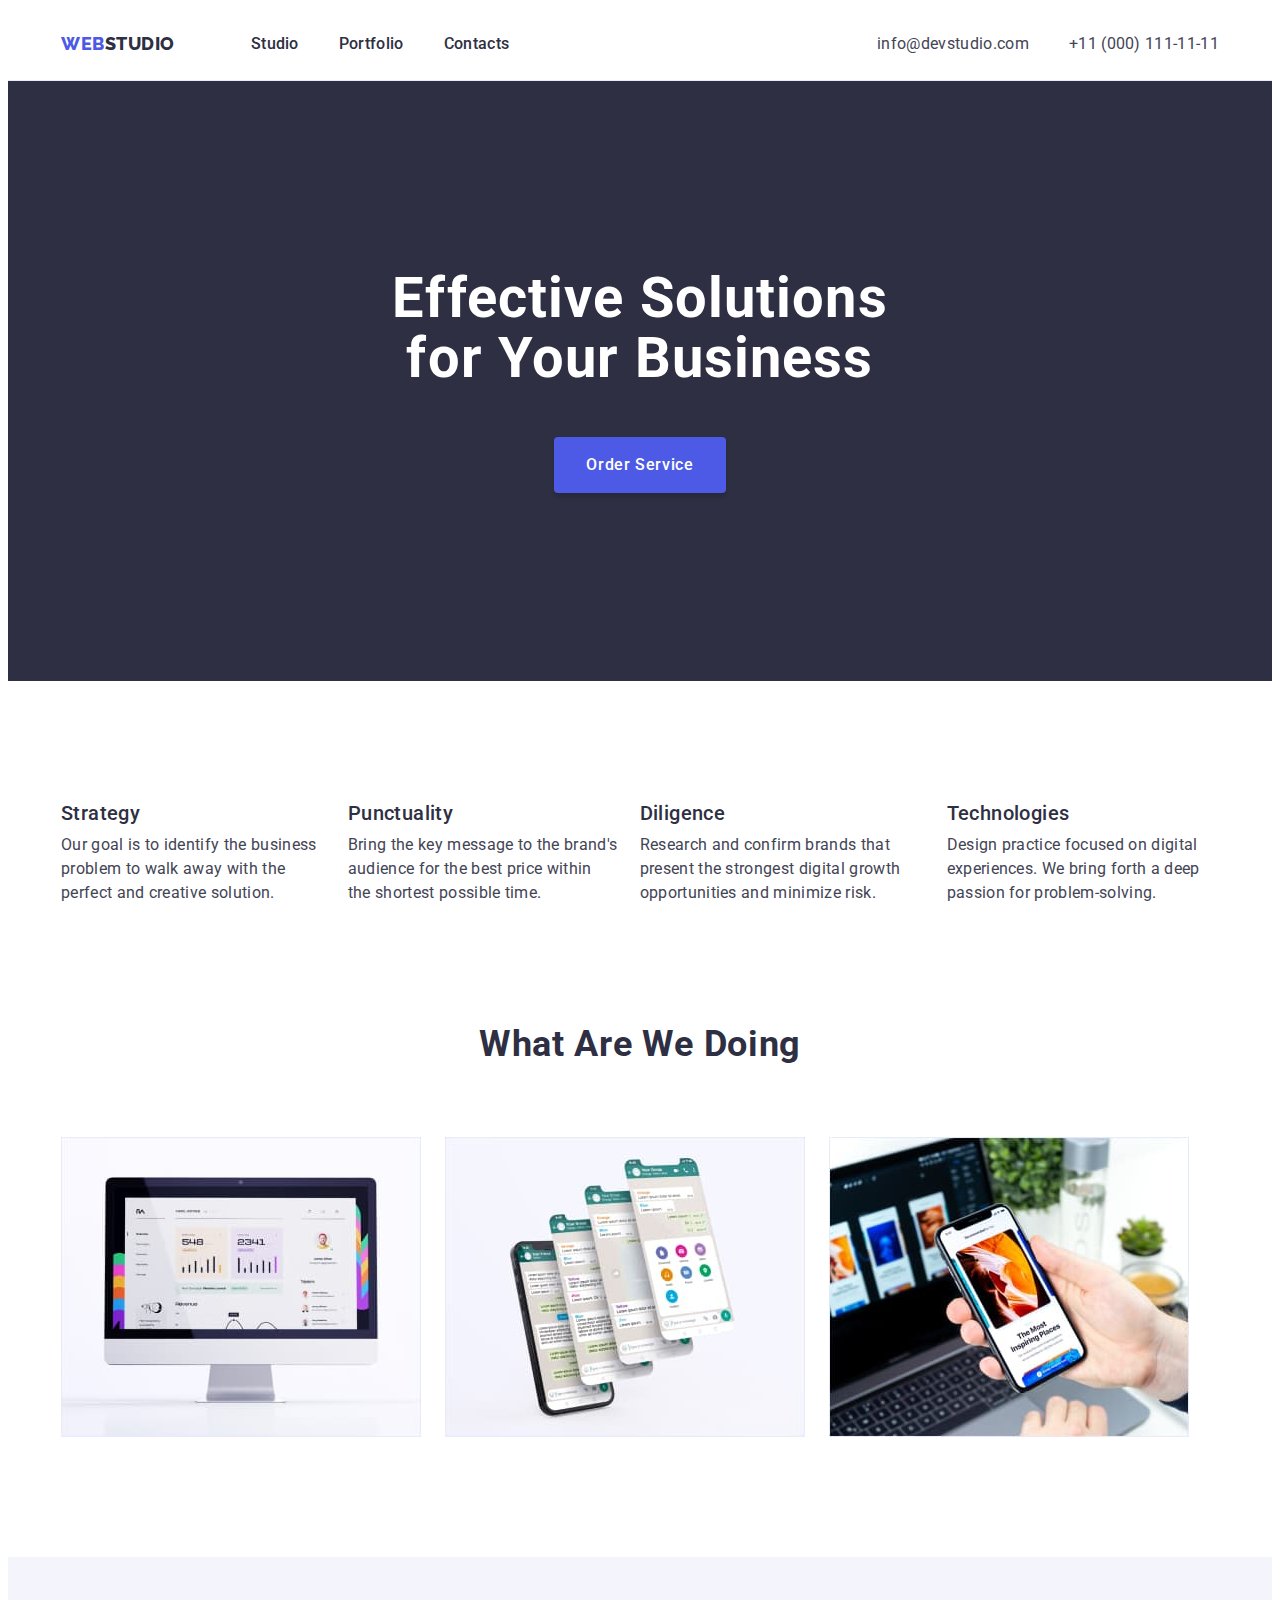
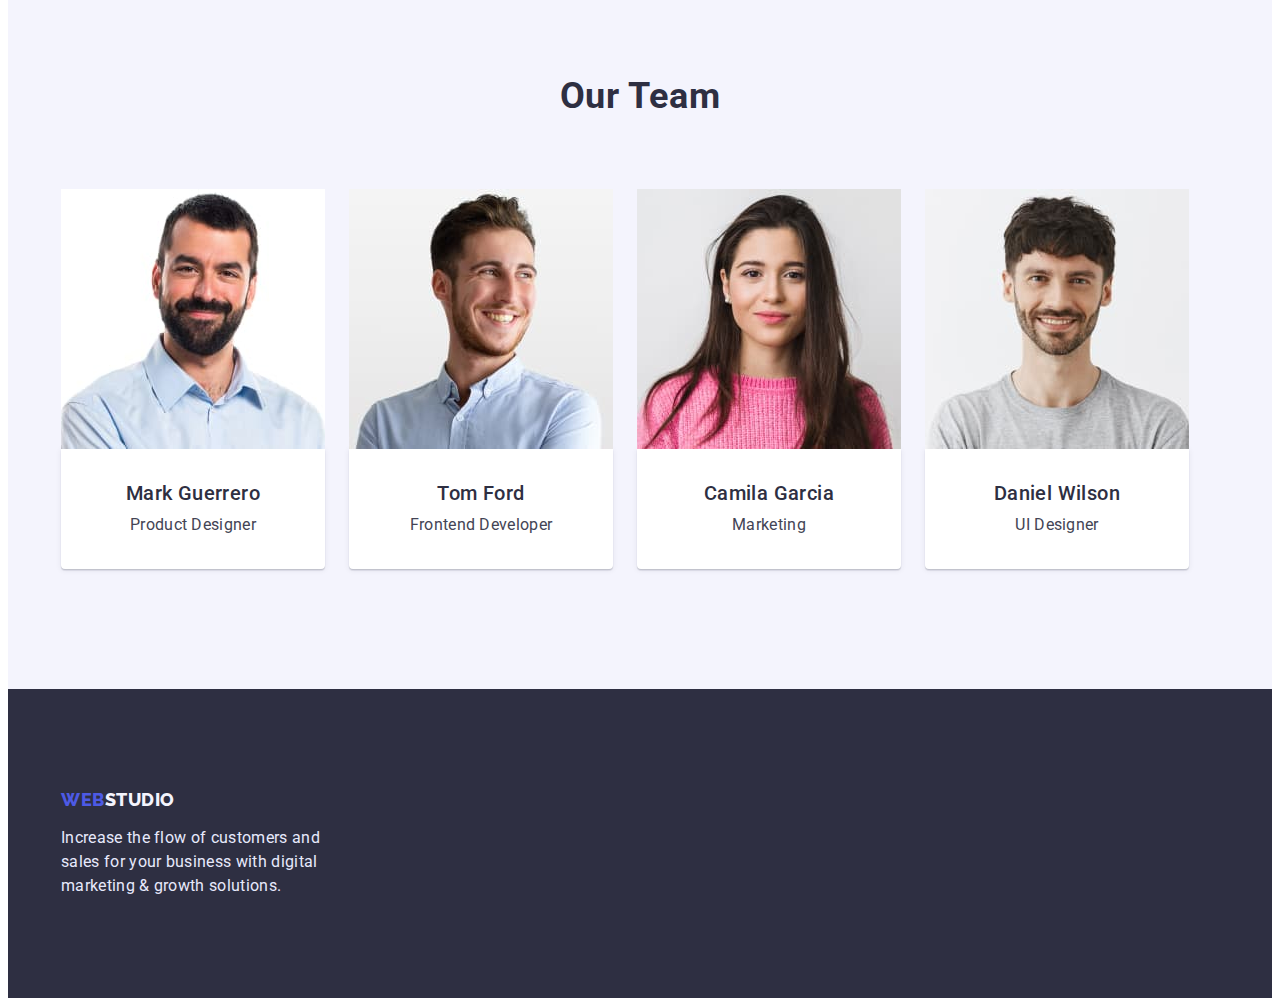
==== commit 07816c7b: "corrected gap" ====
--- a/index.html
+++ b/index.html
@@ -67,7 +67,7 @@
       <!-------OUR VALUES --- -->
       <section class="values">
         <div class="container">
-          <h2 visually-hidden hidden>Our values</h2>
+          <h2 class="visually-hidden">Our values</h2>
           <ul class="values-list list">
             <li class="value-items">
               <h3 class="value-item item">Strategy</h3>
--- a/css/styles.css
+++ b/css/styles.css
@@ -43,11 +43,6 @@
     height: auto;
 }
 
-.section {
-    padding-left: 156px;
-    padding-right: 156px;
-}
-
 .list {
     list-style: none;
 }
@@ -58,7 +53,7 @@
 
 .section-header {
     font-size: 36px;
-    line-height: 1.11
+    line-height: 1.11;
     letter-spacing: 0.02em;
     text-transform: capitalize;
     text-align: center;
@@ -96,7 +91,7 @@
 .subtitle {
     font-weight: 400;
     font-size: 16px;
-    line-height: 1.5
+    line-height: 1.5;
     letter-spacing: 0.02em;
 }
 
@@ -164,7 +159,6 @@
 
 .header-item:not(:last-child) {
     margin-right: 40px;
-    
 }
 
 .header-link {
@@ -265,7 +259,7 @@
 .values-list {
     display: flex; 
     align-items: center;
-    gap: 24px;
+    gap: 22px;
 }
 
 .value-items {
@@ -420,4 +414,5 @@
     line-height: 1.5;
     max-width: 264px;
     color: var(--button-border-color);
-}+}
+
